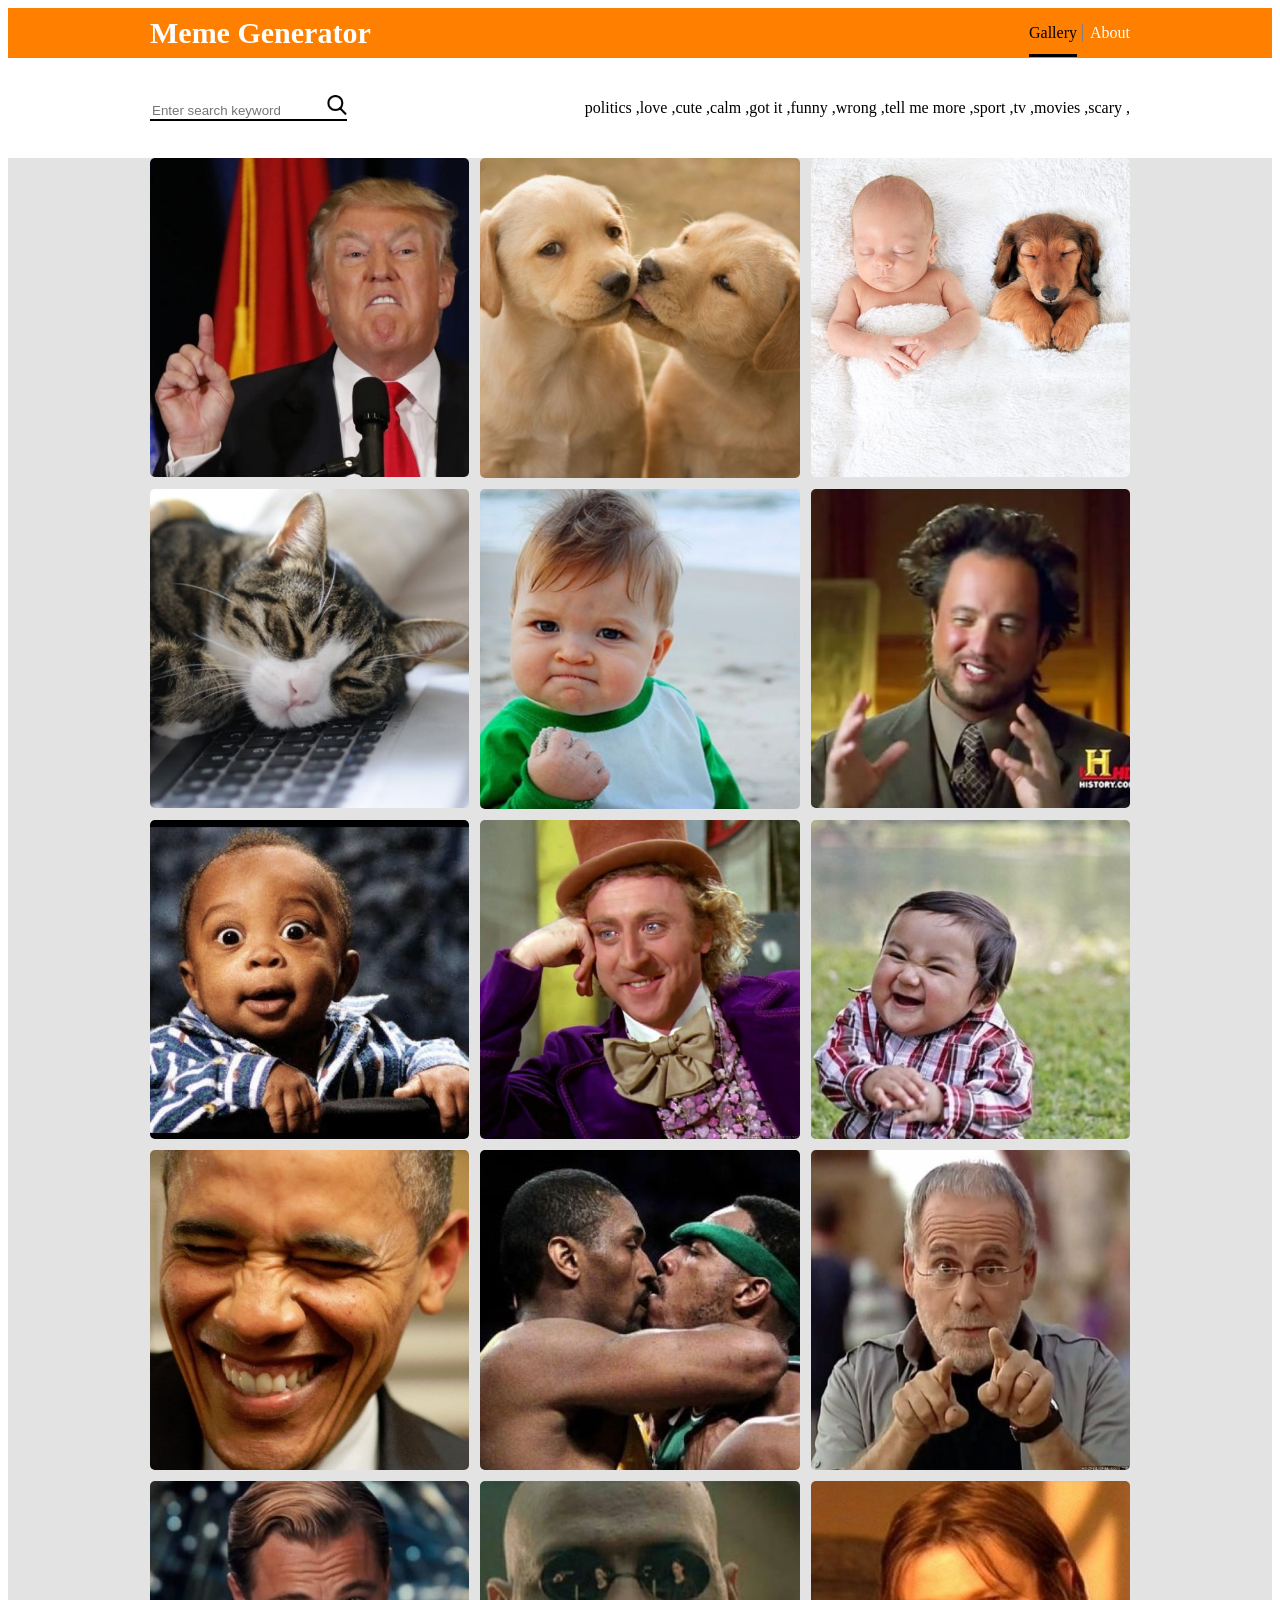
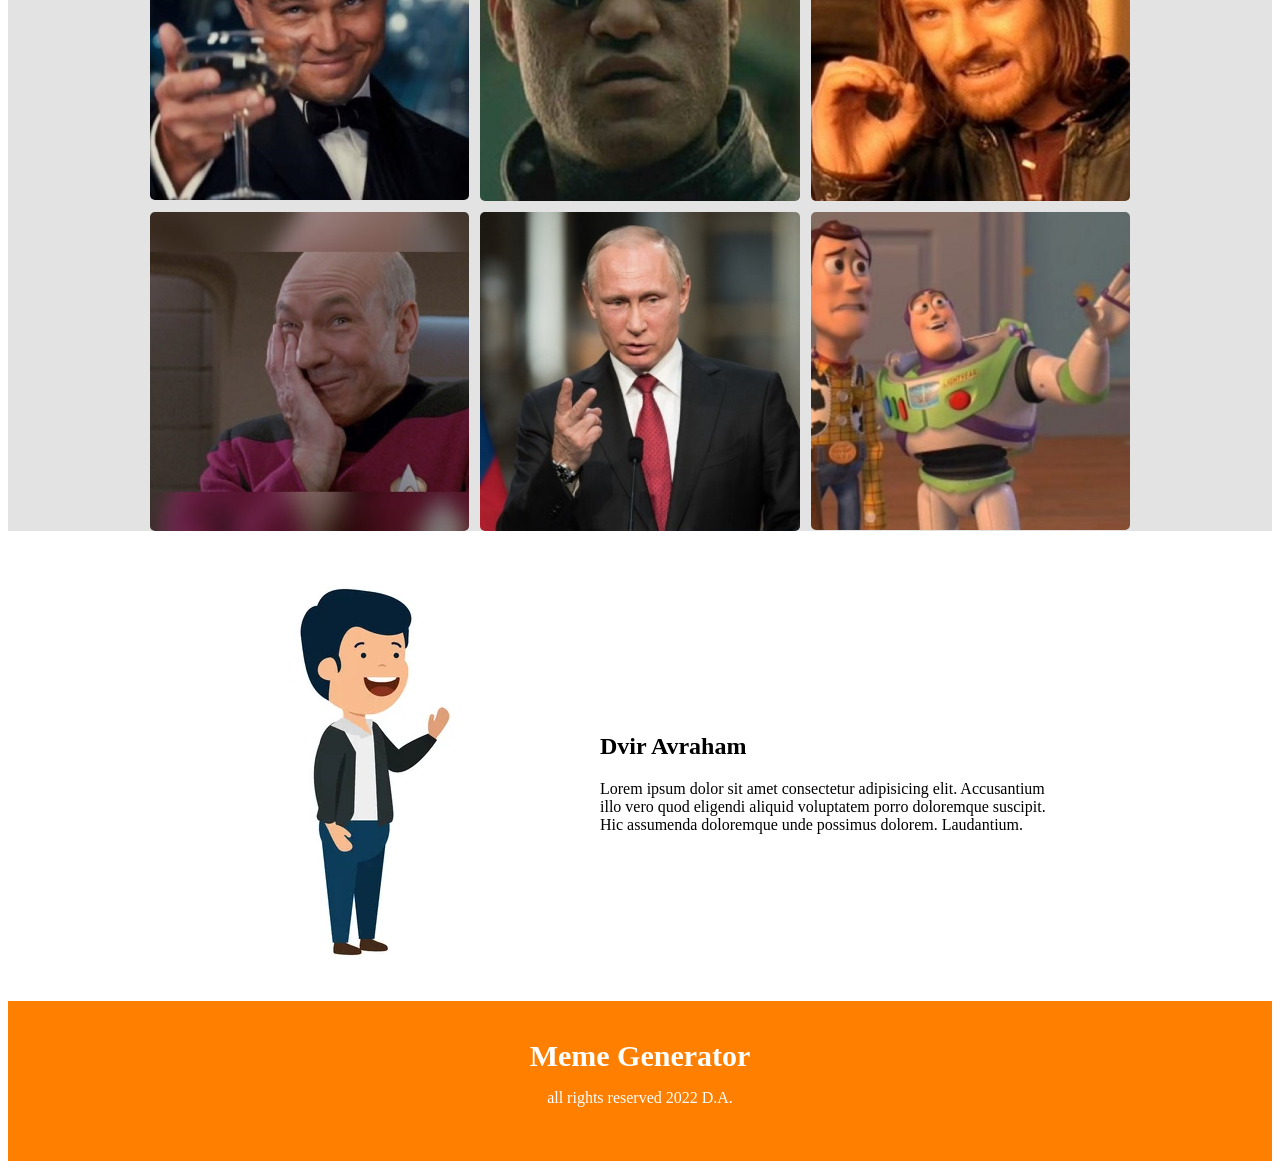
==== index.html @ 41e2caa3 "mobile resp" ====
<!DOCTYPE html>
<html lang="en">

<head>
    <meta charset="UTF-8">
    <meta http-equiv="X-UA-Compatible" content="IE=edge">
    <meta name="viewport" content="width=device-width, initial-scale=1.0">
    <title>Meme Generator</title>
    <link rel="stylesheet" href="css/style.css">
</head>

<body onload="onInit()">

    <div class="main-screen" onclick="toggleNav()"></div>
    <header class="header flex align-center">
        <section class="flex  align-center space-between main-layout">
            <div class="logo" onclick="renderImgs()">Meme Generator</div>
            <div class="flex header-options ">
                <ul class="header-options-list flex clean-list">
                    <li class="header-gallery-btn" onclick="renderImgs()"> Gallery </li>
                    <li class="header-ham-btn" onclick="renderImgs(), toggleNav()"> Gallery </li>
                    <li class="header-about-btn"> About</li>
                </ul>
            </div>
            <button class="nav-btn" onclick="toggleNav()">☰</button>
        </section>
    </header>

    <div class="gallery">
        <section class="gallery-main">
            <div class="search-bar flex space-between main-layout align-center">
                <div class="sort-input">
                    <input list="keys" id="key-words" placeholder="Enter search keyword">
                    <datalist id="keys">
                    <option value="funny">
                    <option value="politics">
                    <option value="sport">
                    <option value="tv">
                    <option value="cute">
                  </datalist>
                    <img src="img/sort.png" alt="" class="sort-gallery" onclick="filterByKeyWords()">
                </div>
                <div class="keywords-section flex"></div>
            </div>
            <div class="dark-bg">
                <div class="gallery-section grid main-layout"></div>
            </div>
        </section>
    </div>


    <div class="dark-bg">
        <section class="editor-main flex space-between main-layout">
            <div class="canvas-container">
                <canvas width="450" height="430" id="my-canvas"></canvas>
            </div>
            <div class="editor-section flex column ">
                <div class="txt-input"><input type="text" name="input-txt" id="input-txt" placeholder="Type here..." oninput="updateLineTxt(this.value)"></div>
                <div>
                    <button class="btn" onclick="onSwitchLine()"> <img src="img/up-and-down-opposite-double-arrows-side-by-side.jpg" alt=""> </button>
                    <button class="btn" onclick="onAddLine()"> <img src="img/add.jpg" alt=""> </button>
                    <button class="btn" onclick="onRemoveLine()"> <img src="img/trash.jpg" alt=""> </button>
                </div>
                <div>
                    <button class="btn" onclick="onIncreaseFontSize()"> <img src="img/increase.png" alt=""> </button>
                    <button class="btn" onclick="onReduceFontSize()"> <img src="img/decrease.jpg" alt=""> </button>
                    <button class="btn" onclick="onLeftText()"> <img src="img/left.png" alt=""> </button>
                    <button class="btn" onclick="onCenterText()"> <img src="img/center.jpg" alt=""> </button>
                    <button class="btn" onclick="onRightText()"> <img src="img/right.jpg" alt=""> </button>
                </div>
                <div>
                    <button class="btn a" onclick="onBoldText()"> A </button> Set Color - <input type="color" name="color-fill" oninput="updateColorTxt(this.value)">
                </div>
                <div> <input type="file" onchange="onImgInput(ev)"></div>
                <div class="share-on-facebook" onclick="uploadImg()"> Share On Facebook </div>
            </div>
        </section>
    </div>

    <p class="user-msg "></p>
    <div class="share-container"> </div>

    <section class="info main-layout flex align-center">
        <div><img src="img/me.jpg" alt="" class="info-img"></div>
        <div class="info-txt flex column">
            <h1 class="name">Dvir Avraham</h1>
            <div class="info-txt">Lorem ipsum dolor sit amet consectetur adipisicing elit. Accusantium illo vero quod eligendi aliquid voluptatem porro doloremque suscipit. Hic assumenda doloremque unde possimus dolorem. Laudantium.</div>
        </div>
    </section>

    <footer>
        <div class="footer main-layout flex column justify-center ">
            <div class="logo">Meme Generator</div>
            <p> all rights reserved 2022 D.A.</p>
        </div>
    </footer>


    <script src="js/storage-service.js"></script>
    <script src="js/upload-service.js"></script>
    <script src="js/service.js"></script>
    <script src="js/meme-controller.js"></script>
    <script src="js/gallery-controller.js"></script>
</body>

</html>
---- css/style.css ----
/* SETUP  */

@import 'setup/vars.css';
@import 'setup/typography.css';

/* BASE */

@import 'basic/base.css';
@import 'basic/layout.css';
@import 'basic/helpers.css';
@import 'basic/mq.css';

/* COMPONENTS */

@import 'components/header.css';
@import 'components/gallery.css';
@import 'components/editor.css';
@import 'components/info.css';
@import 'components/footer.css';
@import 'components/screen.css';
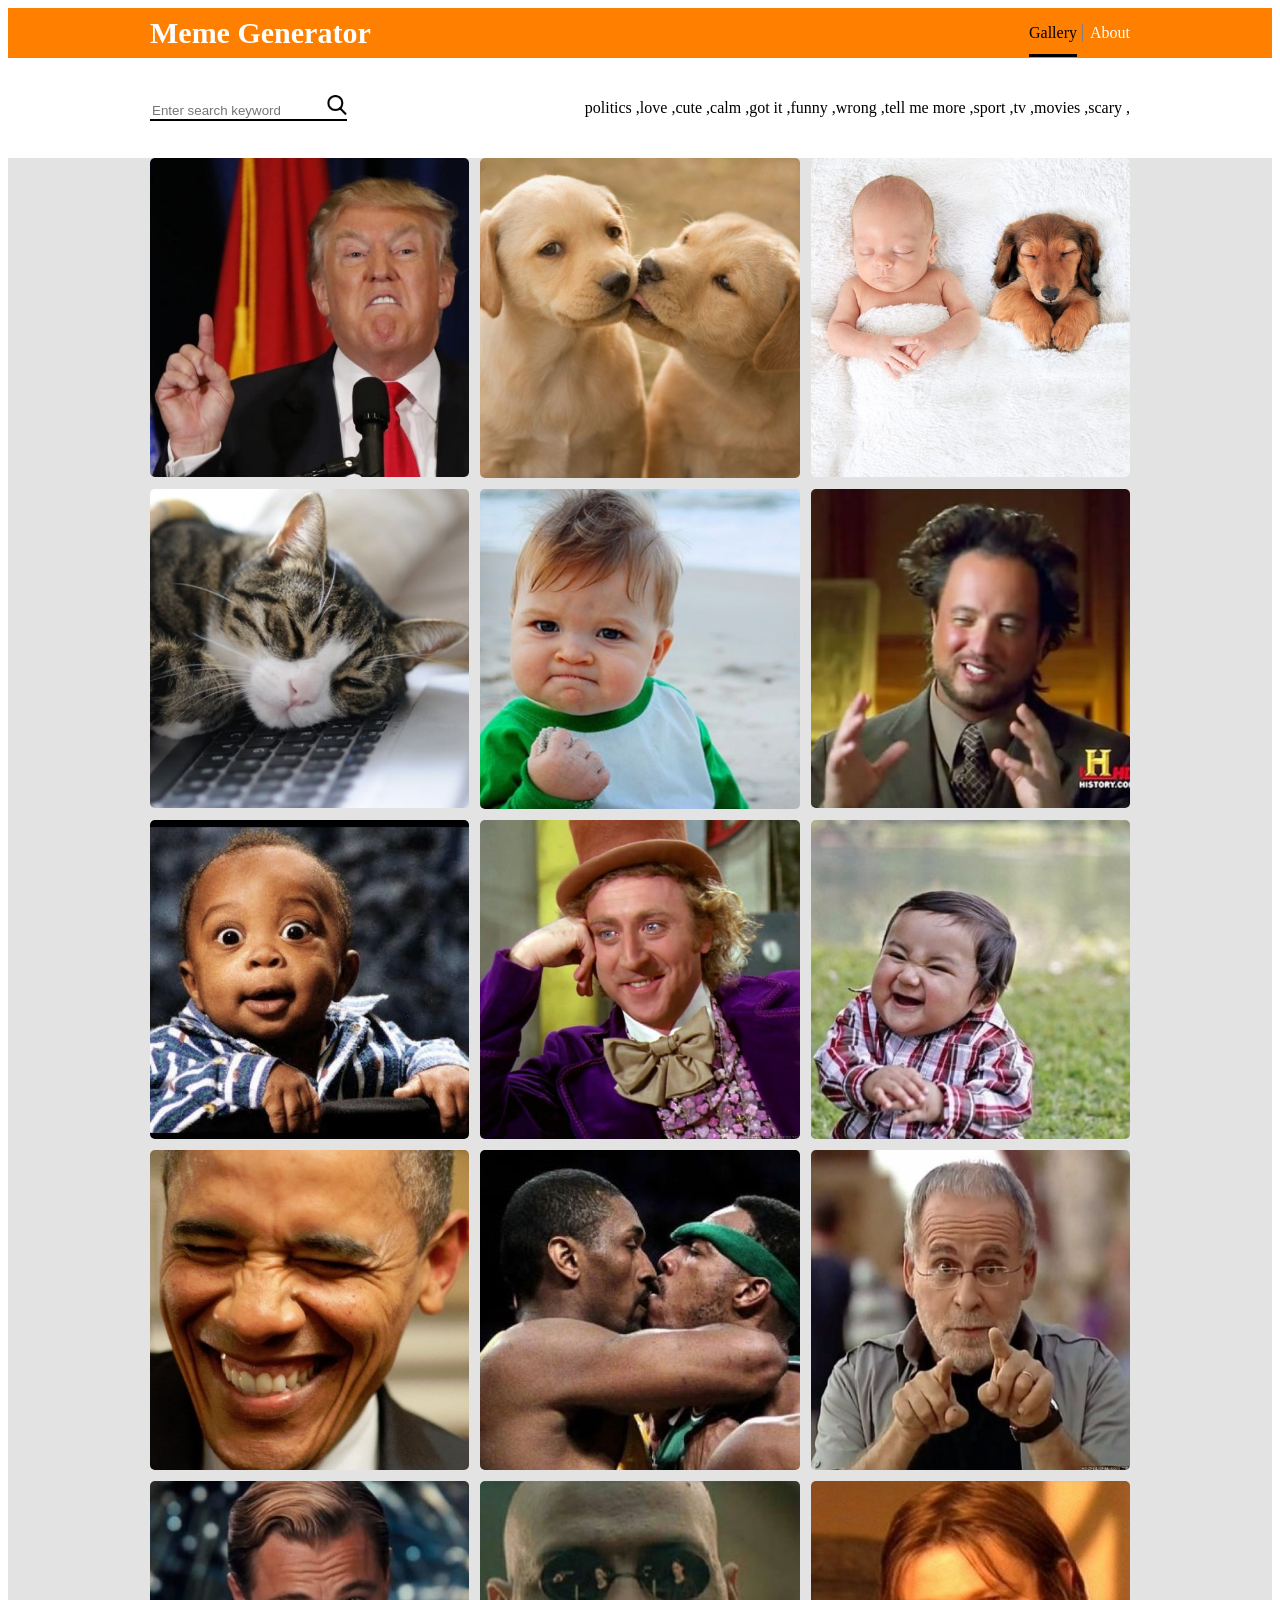
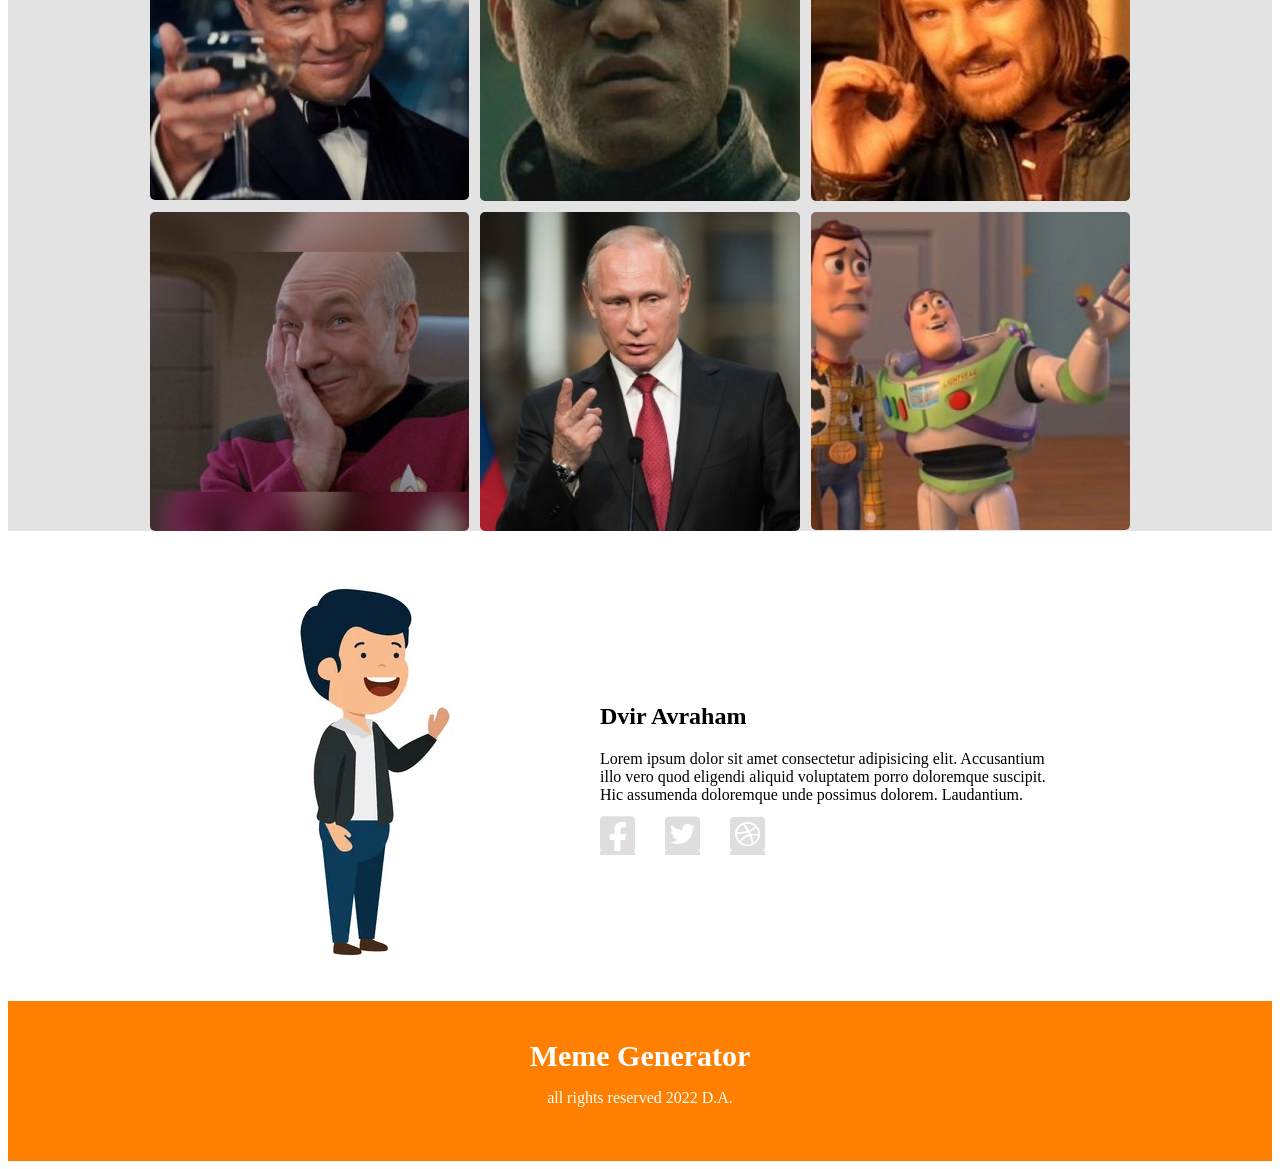
==== commit af081ebf: "add social" ====
--- a/index.html
+++ b/index.html
@@ -7,6 +7,7 @@
     <meta name="viewport" content="width=device-width, initial-scale=1.0">
     <title>Meme Generator</title>
     <link rel="stylesheet" href="css/style.css">
+    <link rel="stylesheet" href="https://cdnjs.cloudflare.com/ajax/libs/font-awesome/6.0.0/css/all.min.css">
 </head>
 
 <body onload="onInit()">
@@ -71,8 +72,9 @@
                 <div>
                     <button class="btn a" onclick="onBoldText()"> A </button> Set Color - <input type="color" name="color-fill" oninput="updateColorTxt(this.value)">
                 </div>
-                <div> <input type="file" onchange="onImgInput(ev)"></div>
+                <div> <input type="file" onchange="onImgInput(event)"></div>
                 <div class="share-on-facebook" onclick="uploadImg()"> Share On Facebook </div>
+                <div onclick="reRender()">Remove Marker</div>
             </div>
         </section>
     </div>
@@ -85,6 +87,19 @@
         <div class="info-txt flex column">
             <h1 class="name">Dvir Avraham</h1>
             <div class="info-txt">Lorem ipsum dolor sit amet consectetur adipisicing elit. Accusantium illo vero quod eligendi aliquid voluptatem porro doloremque suscipit. Hic assumenda doloremque unde possimus dolorem. Laudantium.</div>
+            <section class="social-main ">
+                <ul class="social-container clean-list flex justify-center ">
+                    <li>
+                        <a href="#" class="fa-brands fa-facebook-square"></a>
+                    </li>
+                    <li>
+                        <a href="#" class="fa-brands fa-twitter-square"></a>
+                    </li>
+                    <li>
+                        <a href="#" class="fa-brands fa-dribbble-square"></a>
+                    </li>
+                </ul>
+            </section>
         </div>
     </section>
 
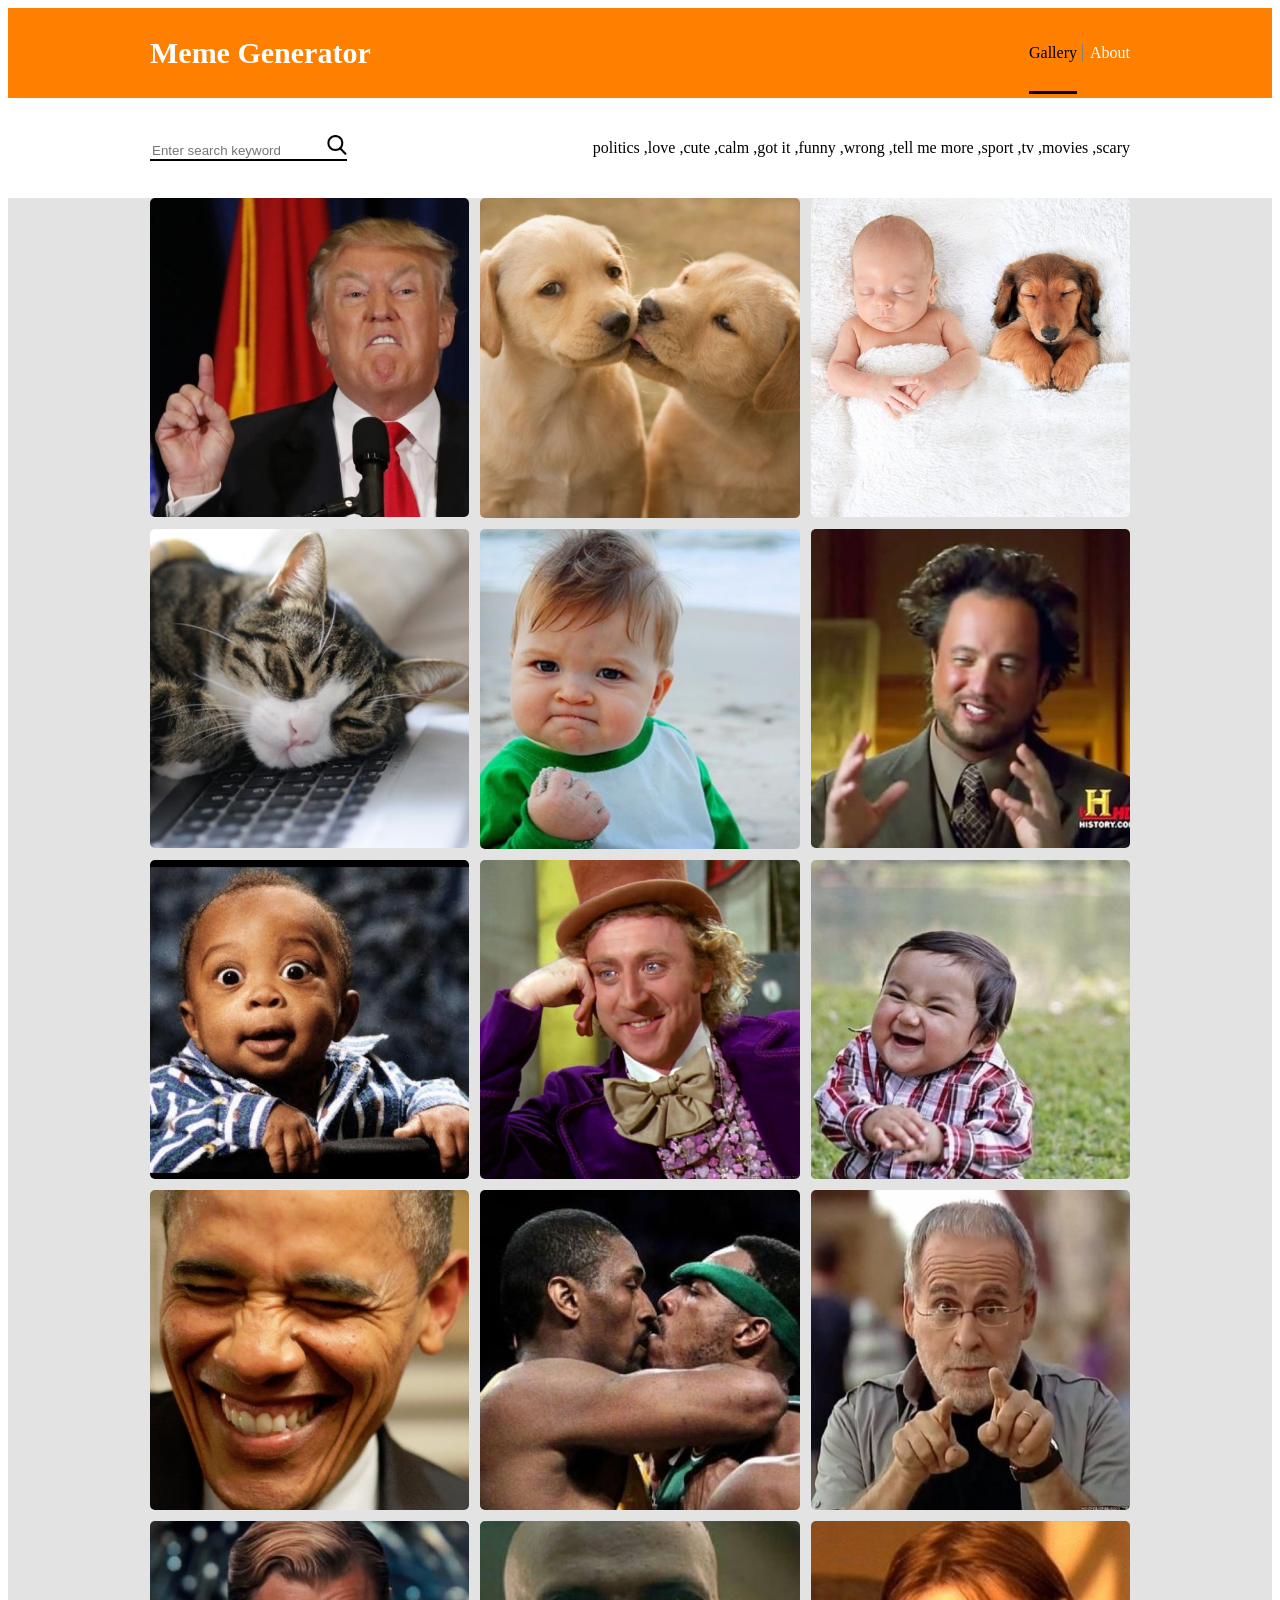
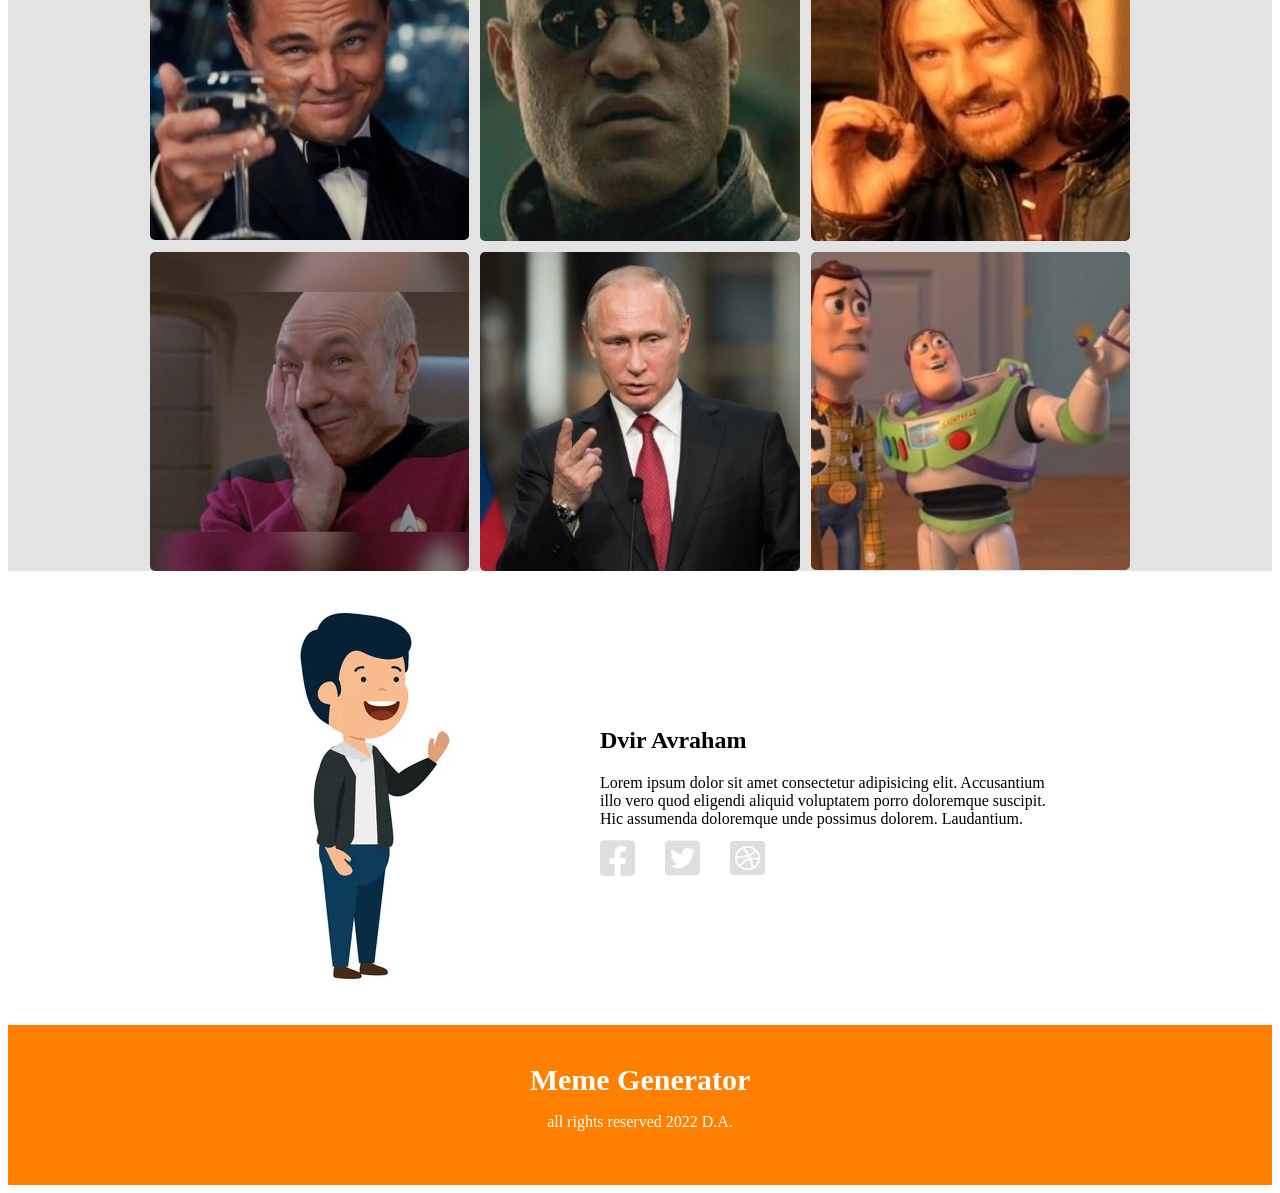
==== commit 1fb3b19e: "btn look fix" ====
--- a/index.html
+++ b/index.html
@@ -58,28 +58,39 @@
             <div class="editor-section flex column ">
                 <div class="txt-input"><input type="text" name="input-txt" id="input-txt" placeholder="Type here..." oninput="updateLineTxt(this.value)"></div>
                 <div>
-                    <button class="btn" onclick="onSwitchLine()"> <img src="img/up-and-down-opposite-double-arrows-side-by-side.jpg" alt=""> </button>
-                    <button class="btn" onclick="onAddLine()"> <img src="img/add.jpg" alt=""> </button>
-                    <button class="btn" onclick="onRemoveLine()"> <img src="img/trash.jpg" alt=""> </button>
+                    <button class="btn" onclick="onSwitchLine()"> <img src="img/switch.png" alt=""> </button>
+                    <button class="btn" onclick="onAddLine()"> <img src="img/add.png" alt=""> </button>
+                    <button class="btn" onclick="onRemoveLine()"> <img src="img/trash.png" alt=""> </button>
                 </div>
                 <div>
                     <button class="btn" onclick="onIncreaseFontSize()"> <img src="img/increase.png" alt=""> </button>
-                    <button class="btn" onclick="onReduceFontSize()"> <img src="img/decrease.jpg" alt=""> </button>
+                    <button class="btn" onclick="onReduceFontSize()"> <img src="img/decrease.png" alt=""> </button>
                     <button class="btn" onclick="onLeftText()"> <img src="img/left.png" alt=""> </button>
-                    <button class="btn" onclick="onCenterText()"> <img src="img/center.jpg" alt=""> </button>
-                    <button class="btn" onclick="onRightText()"> <img src="img/right.jpg" alt=""> </button>
+                    <button class="btn" onclick="onCenterText()"> <img src="img/center.png" alt=""> </button>
+                    <button class="btn" onclick="onRightText()"> <img src="img/right.png" alt=""> </button>
                 </div>
                 <div>
-                    <button class="btn a" onclick="onBoldText()"> A </button> Set Color - <input type="color" name="color-fill" oninput="updateColorTxt(this.value)">
+                    <select id="fonts" onchange="onChangeFont(value)">
+                        <option value="Ariel"> Ariel </option>
+                        <option value="Courier New"> Courier New </option>
+                        <option value="Impact"> Impact </option>
+                      </select> Set Color - <input type="color" name="color-fill" oninput="updateColorTxt(this.value)">
                 </div>
-                <div> <input type="file" onchange="onImgInput(event)"></div>
+                <div class="flex space-between ">
+                    <div class="emoji" onclick="onAddLine('👍')">👍</div>
+                    <div class="emoji" onclick="onAddLine('😄')">😄</div>
+                    <div class="emoji" onclick="onAddLine('🤣')">🤣</div>
+                    <div class="emoji" onclick="onAddLine('😋')">😋</div>
+                    <div class="emoji" onclick="onAddLine('🙈')">🙈</div>
+                    <div class="emoji" onclick="onAddLine('🍕')">🍕</div>
+                </div>
+                <div class="remove-marker" onclick="reRender()">Remove Marker <img src="img/marker.jpg" alt=""></div>
                 <div class="share-on-facebook" onclick="uploadImg()"> Share On Facebook </div>
-                <div onclick="reRender()">Remove Marker</div>
+                <div class="upload-img"> <input type="file" onchange="onImgInput(event)"></div>
             </div>
         </section>
     </div>
 
-    <p class="user-msg "></p>
     <div class="share-container"> </div>
 
     <section class="info main-layout flex align-center">
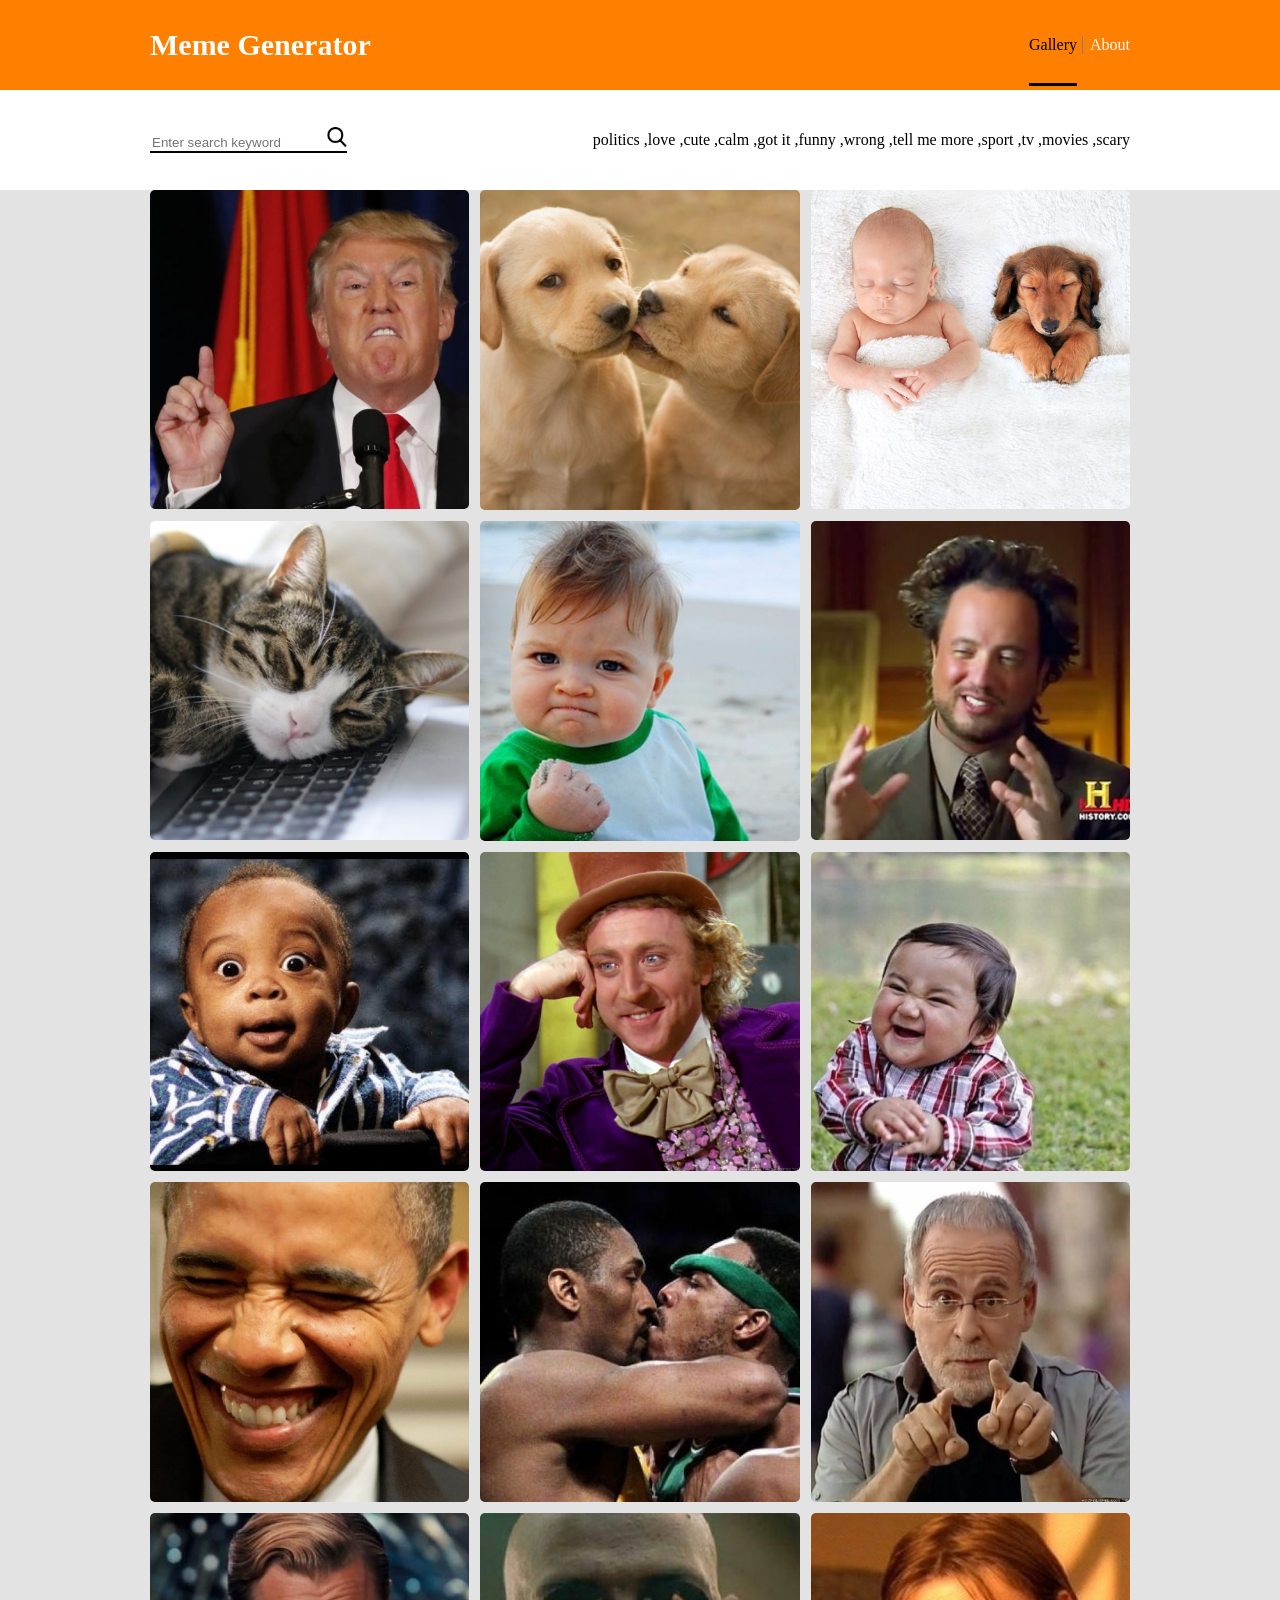
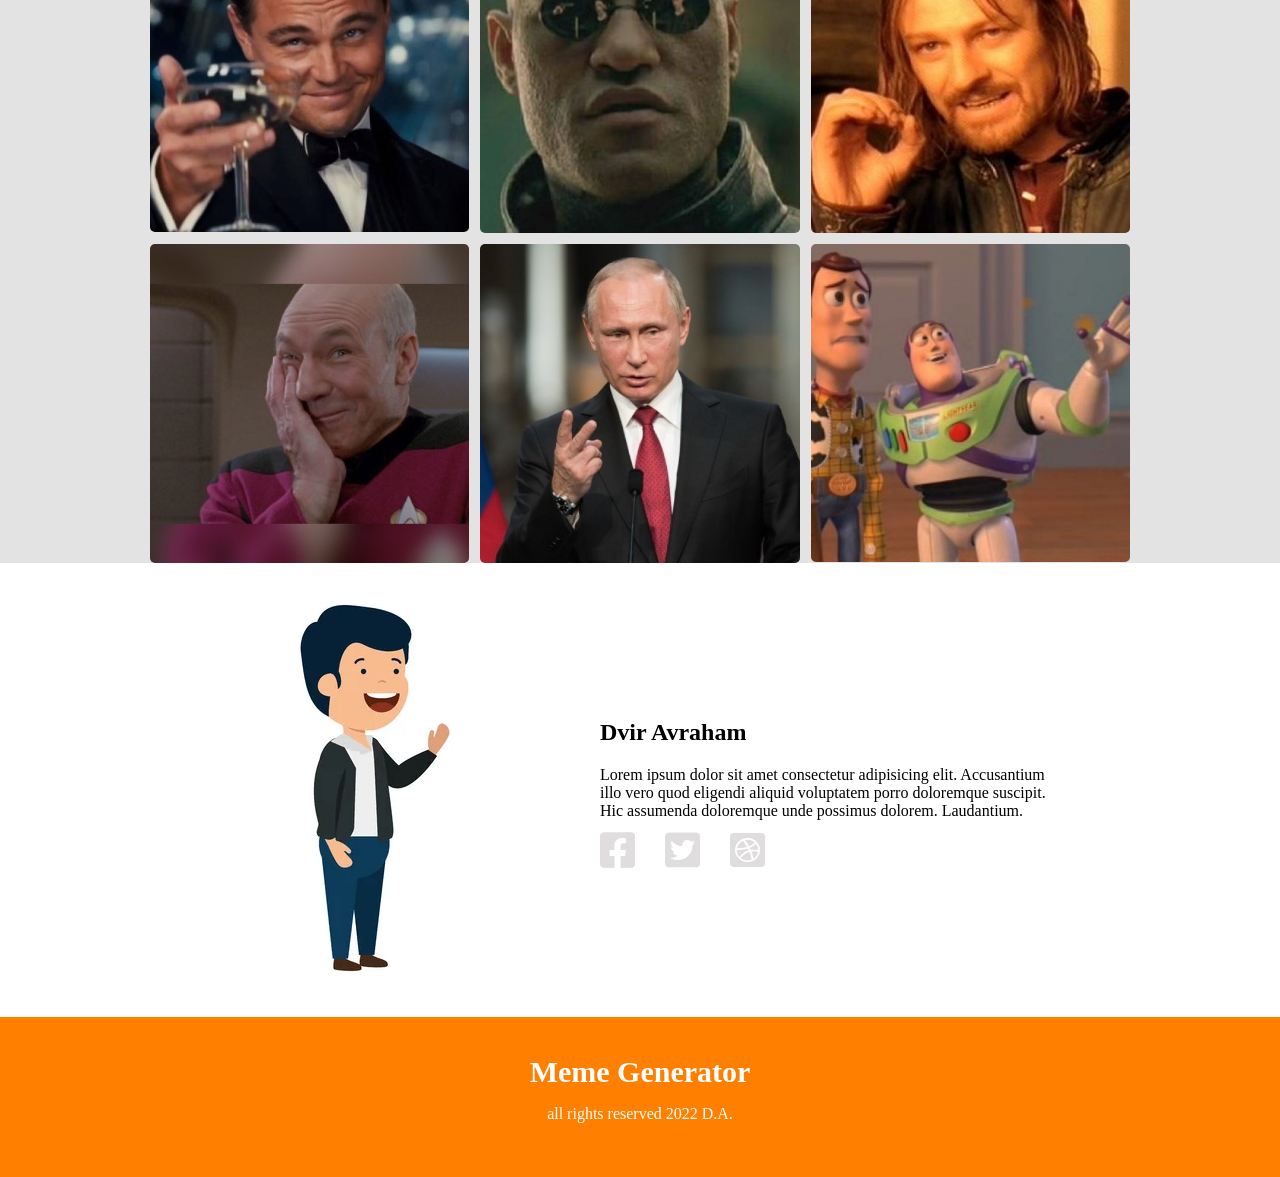
==== commit 0cba9621: "download" ====
--- a/index.html
+++ b/index.html
@@ -53,7 +53,7 @@
     <div class="dark-bg">
         <section class="editor-main flex space-between main-layout">
             <div class="canvas-container">
-                <canvas width="450" height="430" id="my-canvas"></canvas>
+                <canvas width="450" height="450" id="my-canvas"></canvas>
             </div>
             <div class="editor-section flex column ">
                 <div class="txt-input"><input type="text" name="input-txt" id="input-txt" placeholder="Type here..." oninput="updateLineTxt(this.value)"></div>
@@ -74,7 +74,9 @@
                         <option value="Ariel"> Ariel </option>
                         <option value="Courier New"> Courier New </option>
                         <option value="Impact"> Impact </option>
-                      </select> Set Color - <input type="color" name="color-fill" oninput="updateColorTxt(this.value)">
+                      </select>
+                    <input class="color-input" type="color" id="color" oninput="updateColorTxt(this.value)">
+                    <label for="color">  <img src="img/paint.png" alt=""> </label>
                 </div>
                 <div class="flex space-between ">
                     <div class="emoji" onclick="onAddLine('👍')">👍</div>
@@ -86,6 +88,7 @@
                 </div>
                 <div class="remove-marker" onclick="reRender()">Remove Marker <img src="img/marker.jpg" alt=""></div>
                 <div class="share-on-facebook" onclick="uploadImg()"> Share On Facebook </div>
+                <div class="download"> <a href="#" class="btn" onclick="onDownloadImg(this)" download="my-img.jpg">Download as jpeg</a> </div>
                 <div class="upload-img"> <input type="file" onchange="onImgInput(event)"></div>
             </div>
         </section>
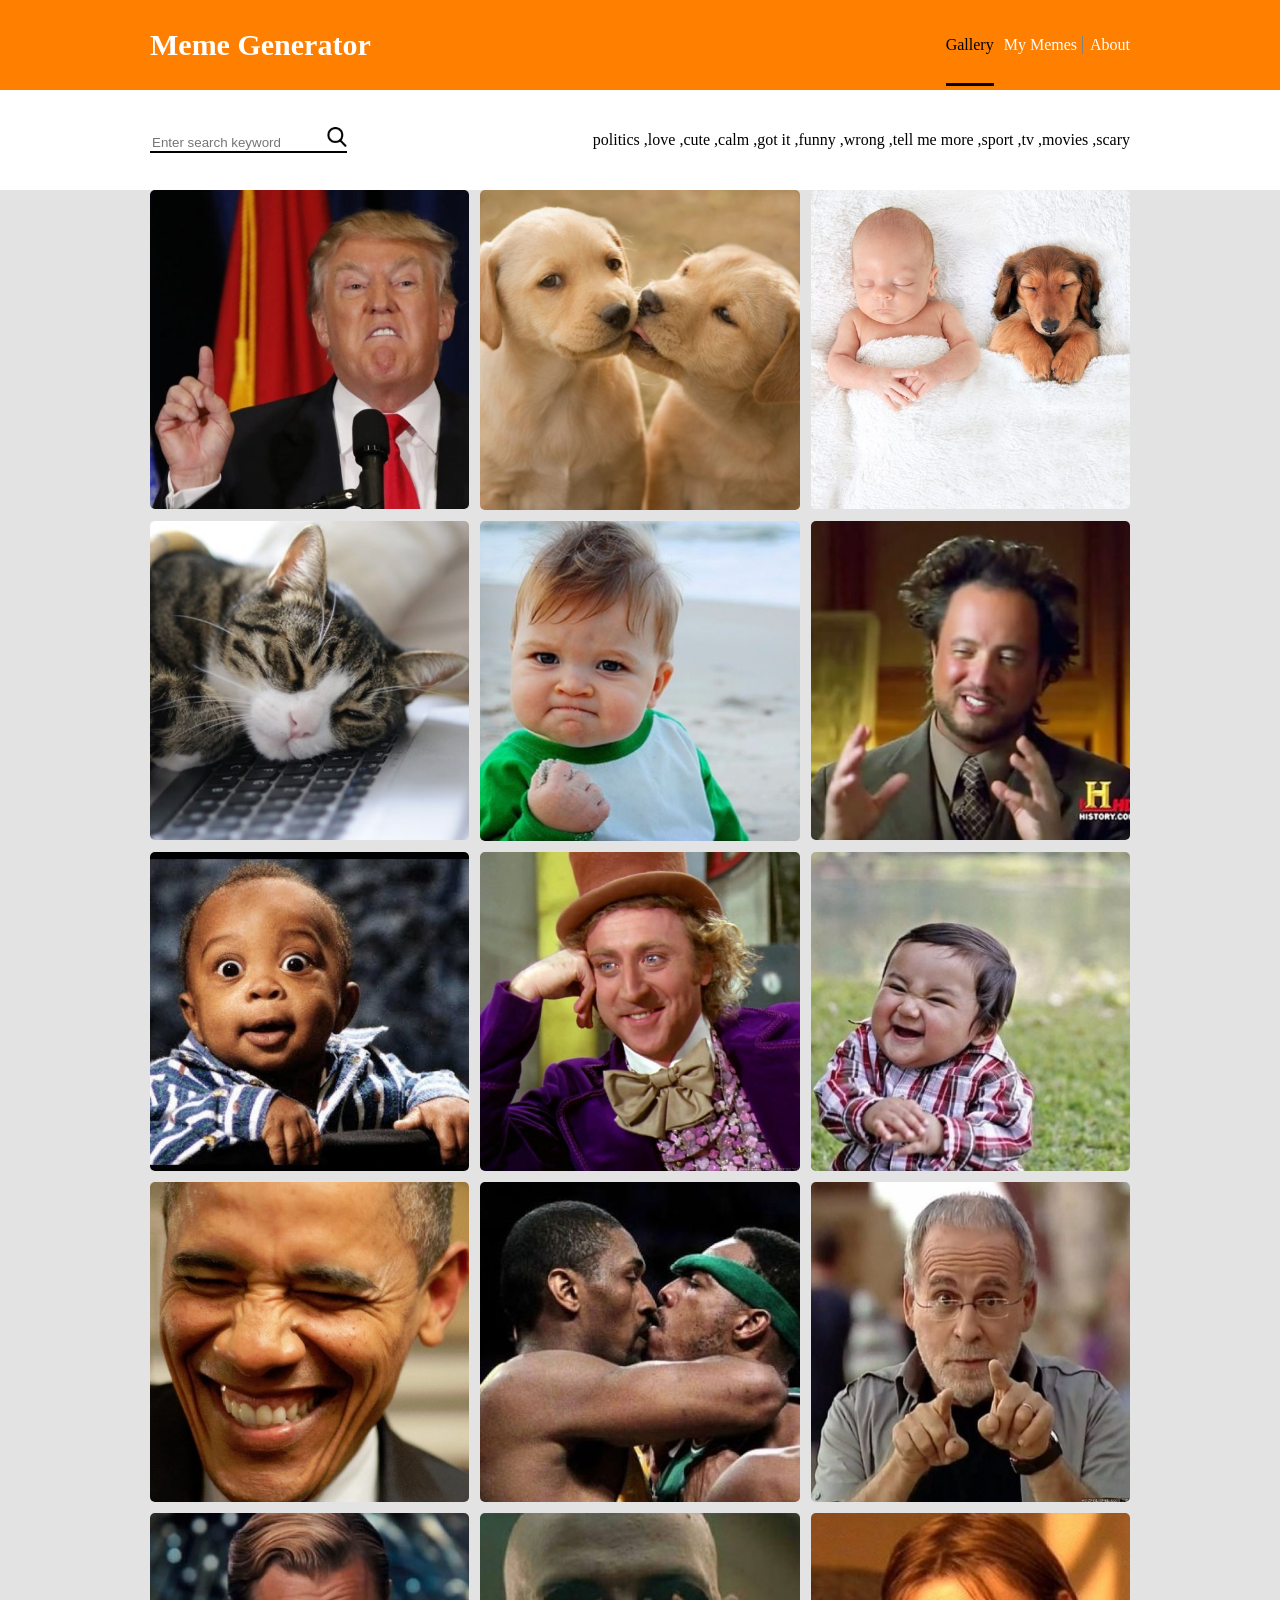
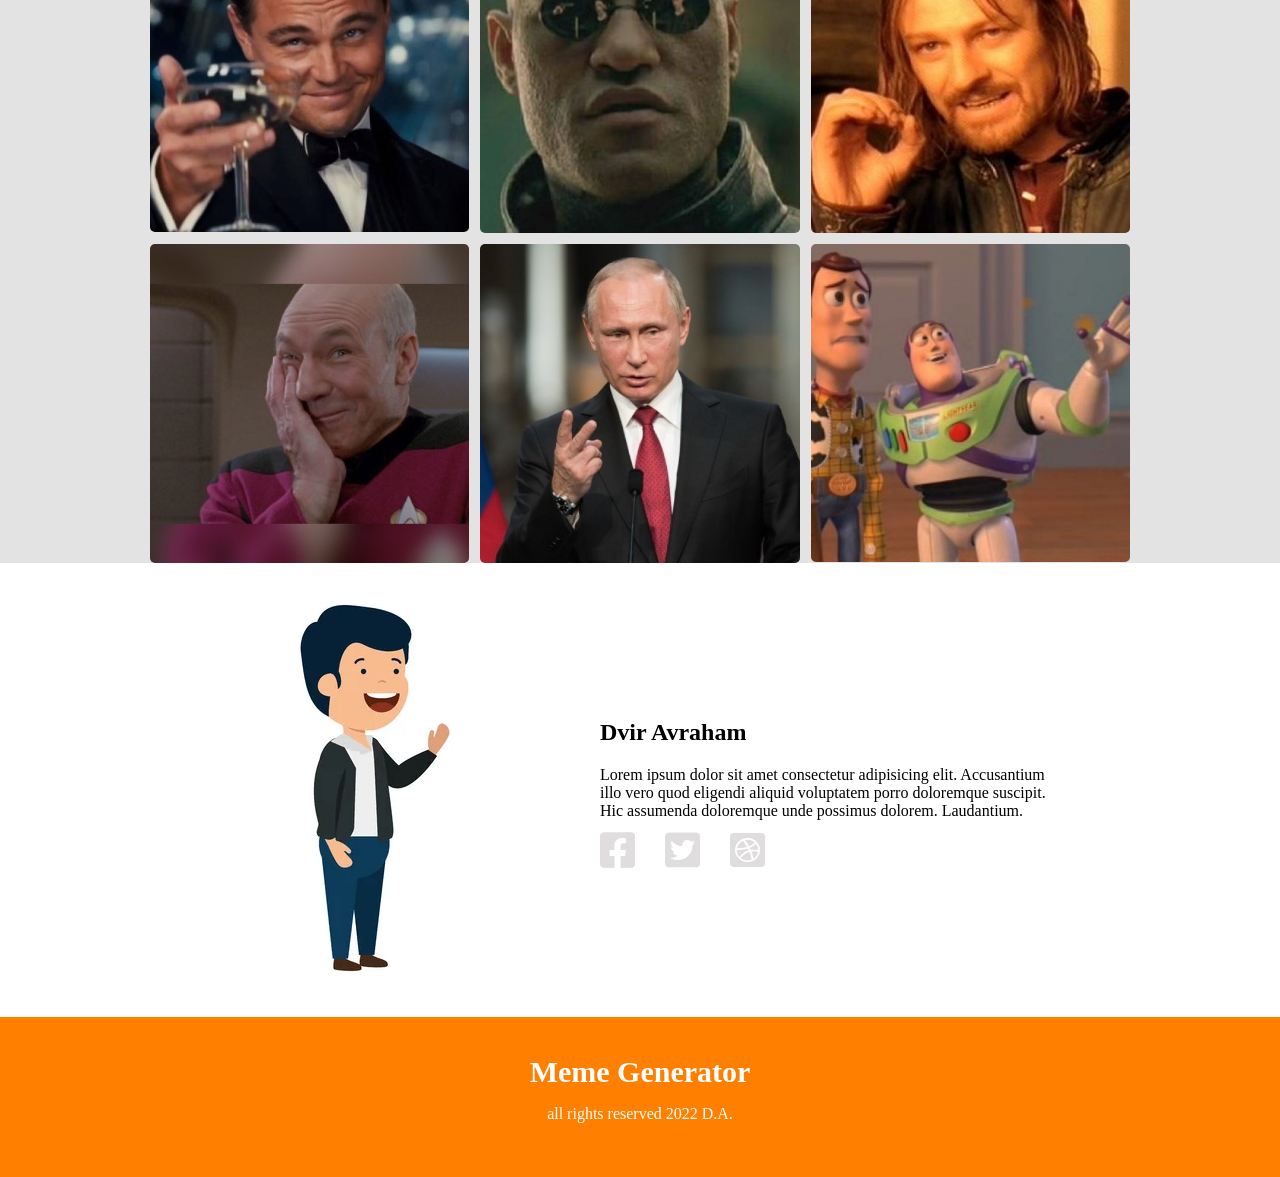
==== commit a3867366: "meme tab" ====
--- a/index.html
+++ b/index.html
@@ -19,6 +19,7 @@
             <div class="flex header-options ">
                 <ul class="header-options-list flex clean-list">
                     <li class="header-gallery-btn" onclick="renderImgs()"> Gallery </li>
+                    <li class="header-saved-memes" onclick="renderMemes()"> My Memes </li>
                     <li class="header-ham-btn" onclick="renderImgs(), toggleNav()"> Gallery </li>
                     <li class="header-about-btn"> About</li>
                 </ul>
@@ -94,6 +95,11 @@
         </section>
     </div>
 
+
+    <div class="dark-bg">
+        <section class="saved-memes grid main-layout"></section>
+    </div>
+
     <div class="share-container"> </div>
 
     <section class="info main-layout flex align-center">
@@ -117,6 +123,7 @@
         </div>
     </section>
 
+
     <footer>
         <div class="footer main-layout flex column justify-center ">
             <div class="logo">Meme Generator</div>
@@ -130,6 +137,7 @@
     <script src="js/service.js"></script>
     <script src="js/meme-controller.js"></script>
     <script src="js/gallery-controller.js"></script>
+    <script src="js/saved-memes-gallery-controller.js"></script>
 </body>
 
 </html>
